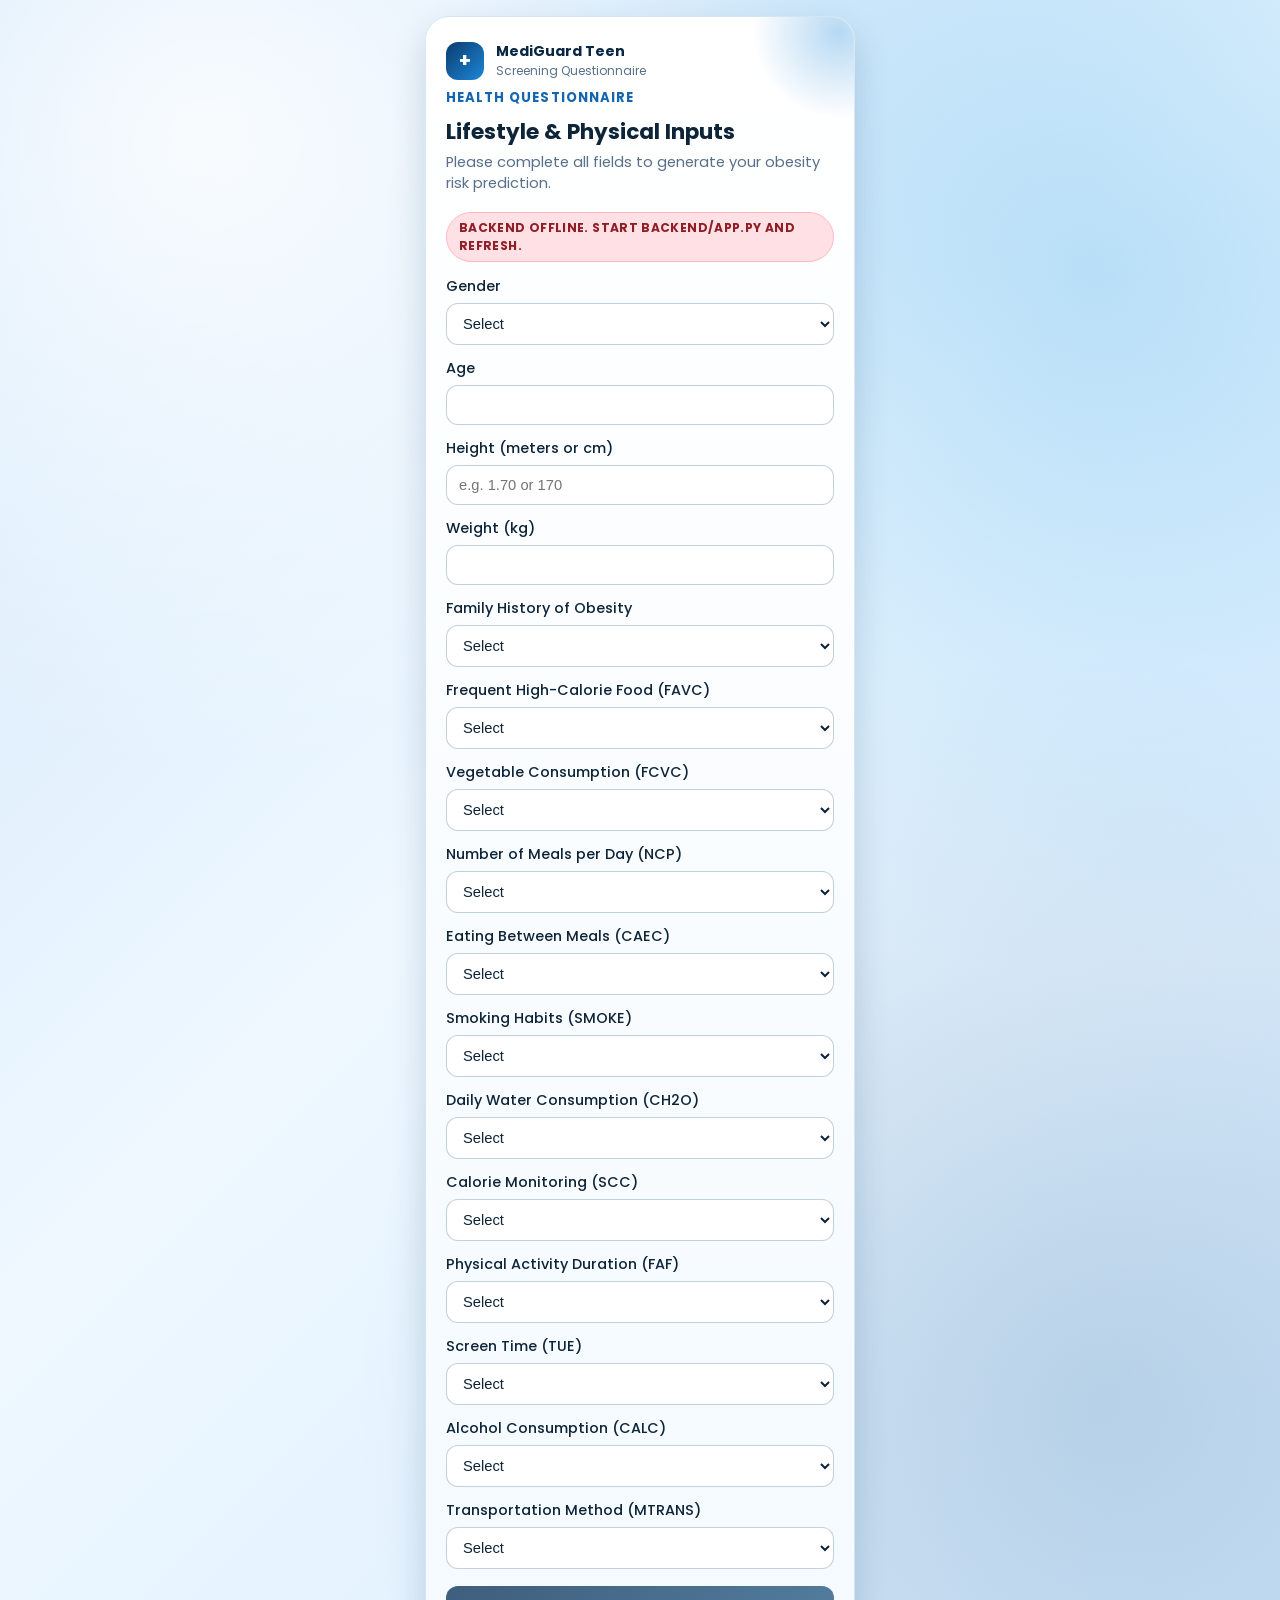
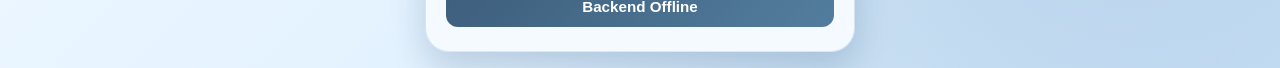
==== frontend/form.html @ 83a93813 "Initial full-stack obesity risk prediction system" ====
<!DOCTYPE html>
<html lang="en">
<head>
  <meta charset="UTF-8" />
  <meta name="viewport" content="width=device-width, initial-scale=1.0" />
  <title>Obesity Risk App | Health Questionnaire</title>
  <link rel="preconnect" href="https://fonts.googleapis.com" />
  <link rel="preconnect" href="https://fonts.gstatic.com" crossorigin />
  <link href="https://fonts.googleapis.com/css2?family=Poppins:wght@400;500;600;700&display=swap" rel="stylesheet" />
  <link rel="stylesheet" href="style.css" />
</head>
<body data-page="form">
  <main class="phone-shell">
    <section class="card">
      <div class="app-head">
        <div class="app-logo">+</div>
        <div>
          <p class="app-name">MediGuard Teen</p>
          <p class="app-tag">Screening Questionnaire</p>
        </div>
      </div>

      <p class="eyebrow">Health Questionnaire</p>
      <h1>Lifestyle & Physical Inputs</h1>
      <p class="subtitle">Please complete all fields to generate your obesity risk prediction.</p>

      <div class="status-row">
        <span id="apiStatus" class="status-pill status-checking">Checking backend connection...</span>
      </div>

      <form id="healthForm" class="form-grid">
        <label>Gender
          <select name="Gender" required>
            <option value="" disabled selected>Select</option>
            <option value="0">Female</option>
            <option value="1">Male</option>
          </select>
        </label>

        <label>Age
          <input type="number" name="Age" required min="10" max="100" step="1" />
        </label>

        <label>Height (meters or cm)
          <input type="number" name="Height" required min="1.2" max="230" step="0.01" placeholder="e.g. 1.70 or 170" />
        </label>

        <label>Weight (kg)
          <input type="number" name="Weight" required min="20" max="250" step="0.1" />
        </label>

        <label>Family History of Obesity
          <select name="family_history_with_overweight" required>
            <option value="" disabled selected>Select</option>
            <option value="1">Yes</option>
            <option value="0">No</option>
          </select>
        </label>

        <label>Frequent High-Calorie Food (FAVC)
          <select name="FAVC" required>
            <option value="" disabled selected>Select</option>
            <option value="1">Yes</option>
            <option value="0">No</option>
          </select>
        </label>

        <label>Vegetable Consumption (FCVC)
          <select name="FCVC" required>
            <option value="" disabled selected>Select</option>
            <option value="1">Low</option>
            <option value="2">Medium</option>
            <option value="3">High</option>
          </select>
        </label>

        <label>Number of Meals per Day (NCP)
          <select name="NCP" required>
            <option value="" disabled selected>Select</option>
            <option value="1">1 Meal</option>
            <option value="2">2 Meals</option>
            <option value="3">3 Meals</option>
            <option value="4">4+ Meals</option>
          </select>
        </label>

        <label>Eating Between Meals (CAEC)
          <select name="CAEC" required>
            <option value="" disabled selected>Select</option>
            <option value="0">No</option>
            <option value="1">Sometimes</option>
            <option value="2">Frequently</option>
            <option value="3">Always</option>
          </select>
        </label>

        <label>Smoking Habits (SMOKE)
          <select name="SMOKE" required>
            <option value="" disabled selected>Select</option>
            <option value="1">Yes</option>
            <option value="0">No</option>
          </select>
        </label>

        <label>Daily Water Consumption (CH2O)
          <select name="CH2O" required>
            <option value="" disabled selected>Select</option>
            <option value="1">Low</option>
            <option value="2">Moderate</option>
            <option value="3">High</option>
          </select>
        </label>

        <label>Calorie Monitoring (SCC)
          <select name="SCC" required>
            <option value="" disabled selected>Select</option>
            <option value="1">Yes</option>
            <option value="0">No</option>
          </select>
        </label>

        <label>Physical Activity Duration (FAF)
          <select name="FAF" required>
            <option value="" disabled selected>Select</option>
            <option value="0">None</option>
            <option value="1">Low</option>
            <option value="2">Moderate</option>
            <option value="3">High</option>
          </select>
        </label>

        <label>Screen Time (TUE)
          <select name="TUE" required>
            <option value="" disabled selected>Select</option>
            <option value="0">Low</option>
            <option value="1">Moderate</option>
            <option value="2">High</option>
          </select>
        </label>

        <label>Alcohol Consumption (CALC)
          <select name="CALC" required>
            <option value="" disabled selected>Select</option>
            <option value="0">No</option>
            <option value="1">Sometimes</option>
            <option value="2">Frequently</option>
            <option value="3">Always</option>
          </select>
        </label>

        <label>Transportation Method (MTRANS)
          <select name="MTRANS" required>
            <option value="" disabled selected>Select</option>
            <option value="0">Automobile</option>
            <option value="1">Bike</option>
            <option value="2">Motorbike</option>
            <option value="3">Public Transportation</option>
            <option value="4">Walking</option>
          </select>
        </label>

        <button type="submit">Predict Obesity Risk</button>
      </form>
    </section>
  </main>

  <script src="script.js"></script>
</body>
</html>
---- frontend/style.css ----
:root {
  --medical-blue-950: #082742;
  --medical-blue-900: #0b3c6e;
  --medical-blue-700: #1565b0;
  --medical-blue-500: #1d87d9;
  --medical-blue-100: #e9f4ff;
  --medical-white: #ffffff;
  --medical-text: #0e2438;
  --medical-muted: #58708a;
  --risk-accent: #0076d6;
  --ok: #1b8a5a;
  --warn: #d68b00;
  --danger: #bf2f37;
  --shadow-soft: 0 16px 35px rgba(9, 53, 94, 0.18);
}

* {
  box-sizing: border-box;
}

body {
  margin: 0;
  min-height: 100vh;
  font-family: "Poppins", sans-serif;
  color: var(--medical-text);
  background:
    radial-gradient(circle at 16% 8%, rgba(255, 255, 255, 0.82), transparent 34%),
    radial-gradient(circle at 85% 16%, rgba(10, 144, 224, 0.24), transparent 40%),
    radial-gradient(circle at 86% 84%, rgba(10, 72, 123, 0.18), transparent 42%),
    linear-gradient(135deg, #d1e7fb 0%, #eff8ff 45%, #d5ebff 100%);
  display: grid;
  place-items: center;
  padding: 16px;
}

.phone-shell {
  width: min(430px, 100%);
}

.card {
  background: linear-gradient(180deg, #ffffff 0%, #f4faff 100%);
  border: 1px solid rgba(21, 101, 176, 0.15);
  border-radius: 24px;
  box-shadow: var(--shadow-soft);
  padding: 24px 20px;
  animation: cardLift 600ms ease;
  position: relative;
  overflow: hidden;
}

.card::before {
  content: "";
  position: absolute;
  top: -70px;
  right: -70px;
  width: 170px;
  height: 170px;
  border-radius: 50%;
  background: radial-gradient(circle, rgba(29, 135, 217, 0.32) 0%, rgba(29, 135, 217, 0) 72%);
  pointer-events: none;
}

.app-head {
  display: flex;
  align-items: center;
  gap: 12px;
  margin-bottom: 8px;
}

.app-logo {
  width: 38px;
  height: 38px;
  border-radius: 12px;
  background: linear-gradient(135deg, var(--medical-blue-900), var(--medical-blue-500));
  color: #fff;
  display: grid;
  place-items: center;
  font-size: 1.2rem;
  font-weight: 700;
}

.app-name {
  margin: 0;
  font-size: 0.88rem;
  font-weight: 700;
  color: var(--medical-blue-950);
}

.app-tag {
  margin: 0;
  font-size: 0.75rem;
  color: var(--medical-muted);
}

.eyebrow {
  margin: 0;
  color: var(--medical-blue-700);
  font-size: 0.82rem;
  font-weight: 700;
  letter-spacing: 0.08em;
  text-transform: uppercase;
}

h1 {
  margin: 10px 0 6px;
  font-size: 1.35rem;
  line-height: 1.3;
}

.subtitle {
  margin: 0 0 18px;
  color: var(--medical-muted);
  font-size: 0.92rem;
}

.info-strip {
  display: flex;
  flex-wrap: wrap;
  gap: 8px;
  margin: 0 0 16px;
}

.info-strip span {
  font-size: 0.74rem;
  font-weight: 600;
  border: 1px solid rgba(21, 101, 176, 0.25);
  background: rgba(233, 244, 255, 0.7);
  color: var(--medical-blue-900);
  border-radius: 999px;
  padding: 5px 10px;
}

.form-grid {
  display: grid;
  gap: 13px;
}

label {
  display: grid;
  gap: 6px;
  font-size: 0.9rem;
  font-weight: 500;
}

input,
select {
  width: 100%;
  border: 1px solid rgba(10, 68, 120, 0.25);
  background: #fff;
  border-radius: 12px;
  padding: 11px 12px;
  font-size: 0.92rem;
  color: var(--medical-text);
  outline: none;
  transition: border-color 200ms ease, box-shadow 200ms ease;
}

input:focus,
select:focus {
  border-color: var(--medical-blue-500);
  box-shadow: 0 0 0 3px rgba(29, 135, 217, 0.2);
}

button {
  border: 0;
  border-radius: 12px;
  padding: 12px;
  font-size: 0.95rem;
  font-weight: 600;
  color: #fff;
  background: linear-gradient(135deg, var(--medical-blue-700), var(--medical-blue-500));
  cursor: pointer;
  margin-top: 4px;
  transition: transform 180ms ease, filter 180ms ease;
}

button:disabled {
  cursor: not-allowed;
  filter: saturate(0.4);
}

button:hover {
  transform: translateY(-1px);
  filter: brightness(1.03);
}

.result-block {
  background: var(--medical-blue-100);
  border-left: 5px solid var(--risk-accent);
  border-radius: 16px;
  padding: 14px 16px;
  margin: 10px 0 16px;
}

.risk-badge {
  margin: 0 0 6px;
  display: inline-flex;
  border-radius: 999px;
  padding: 4px 10px;
  font-size: 0.73rem;
  font-weight: 700;
  letter-spacing: 0.04em;
  text-transform: uppercase;
  color: #fff;
  background: var(--warn);
}

.risk-low {
  background: var(--ok);
}

.risk-mid {
  background: var(--warn);
}

.risk-high {
  background: var(--danger);
}

.result-block h2 {
  margin: 0 0 6px;
  font-size: 1.15rem;
}

.result-block p {
  margin: 0;
  color: #084b84;
  font-weight: 600;
}

.confidence-track {
  margin-top: 10px;
  width: 100%;
  height: 9px;
  background: rgba(11, 60, 110, 0.16);
  border-radius: 999px;
  overflow: hidden;
}

.confidence-fill {
  width: 0%;
  height: 100%;
  border-radius: 999px;
  background: linear-gradient(90deg, #11a77c 0%, #1d87d9 100%);
  transition: width 400ms ease;
}

.status-row {
  margin-bottom: 14px;
}

.status-pill {
  display: inline-flex;
  border-radius: 999px;
  padding: 6px 12px;
  font-size: 0.76rem;
  font-weight: 700;
  letter-spacing: 0.03em;
  text-transform: uppercase;
}

.status-checking {
  color: #7a5b00;
  background: #fff3d5;
  border: 1px solid #ffd57a;
}

.status-online {
  color: #06603d;
  background: #daf6ea;
  border: 1px solid #87d8b5;
}

.status-offline {
  color: #8f1f26;
  background: #ffe1e5;
  border: 1px solid #ffb7c0;
}

.recommendations h3 {
  margin: 0 0 10px;
  font-size: 1rem;
}

.recommendations ul {
  margin: 0;
  padding-left: 20px;
  color: var(--medical-text);
  display: grid;
  gap: 8px;
  font-size: 0.9rem;
}

.actions {
  display: grid;
  gap: 10px;
  margin-top: 20px;
}

.secondary-btn {
  text-align: center;
  text-decoration: none;
  border: 1px solid rgba(21, 101, 176, 0.35);
  color: var(--medical-blue-900);
  background: #fff;
  padding: 11px;
  border-radius: 12px;
  font-weight: 600;
}

.secondary-btn:hover {
  background: #f0f8ff;
}

@media (max-width: 420px) {
  .card {
    border-radius: 20px;
    padding: 20px 16px;
  }

  h1 {
    font-size: 1.2rem;
  }
}

@keyframes cardLift {
  from {
    opacity: 0;
    transform: translateY(12px);
  }

  to {
    opacity: 1;
    transform: translateY(0);
  }
}
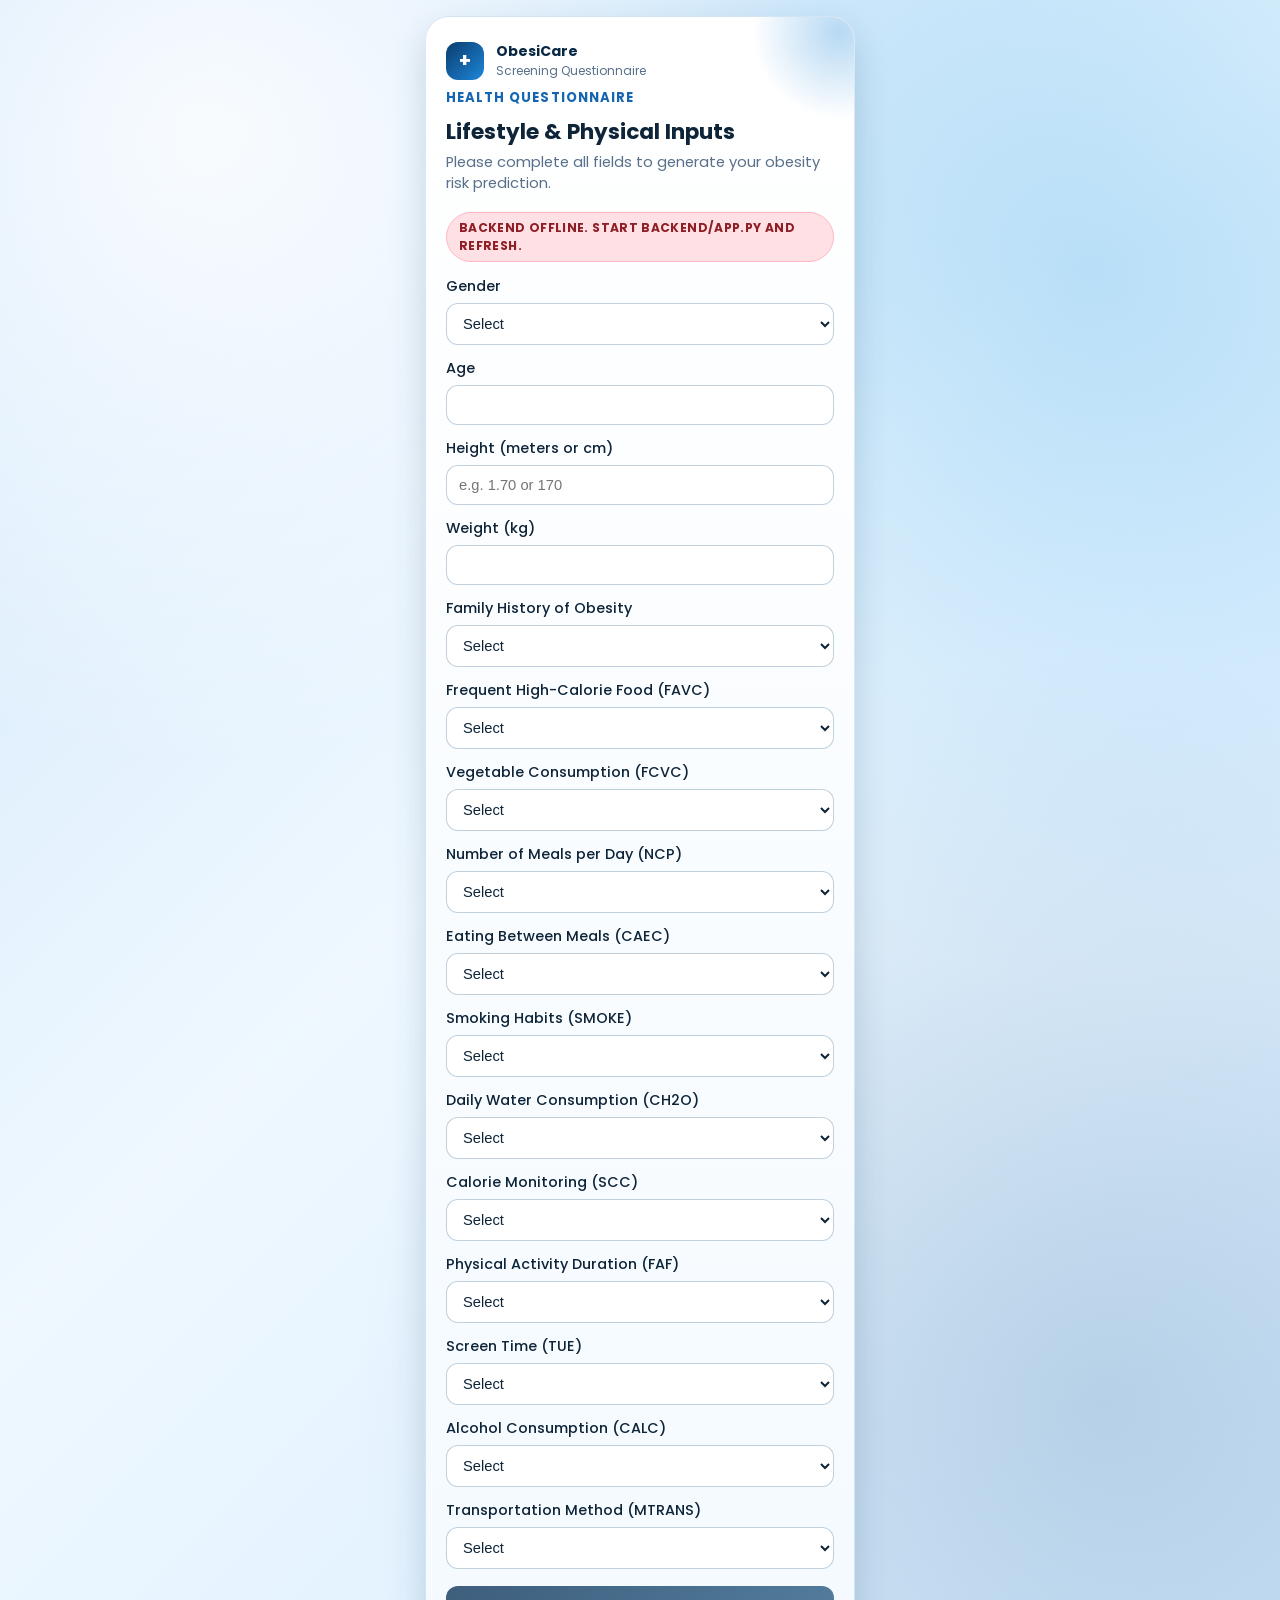
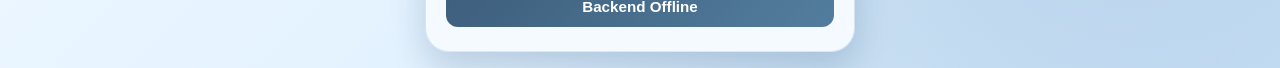
==== commit b8df461f: "Rebrand app to ObesiCare" ====
--- a/frontend/form.html
+++ b/frontend/form.html
@@ -3,7 +3,7 @@
 <head>
   <meta charset="UTF-8" />
   <meta name="viewport" content="width=device-width, initial-scale=1.0" />
-  <title>Obesity Risk App | Health Questionnaire</title>
+  <title>ObesiCare | Health Questionnaire</title>
   <link rel="preconnect" href="https://fonts.googleapis.com" />
   <link rel="preconnect" href="https://fonts.gstatic.com" crossorigin />
   <link href="https://fonts.googleapis.com/css2?family=Poppins:wght@400;500;600;700&display=swap" rel="stylesheet" />
@@ -15,7 +15,7 @@
       <div class="app-head">
         <div class="app-logo">+</div>
         <div>
-          <p class="app-name">MediGuard Teen</p>
+          <p class="app-name">ObesiCare</p>
           <p class="app-tag">Screening Questionnaire</p>
         </div>
       </div>
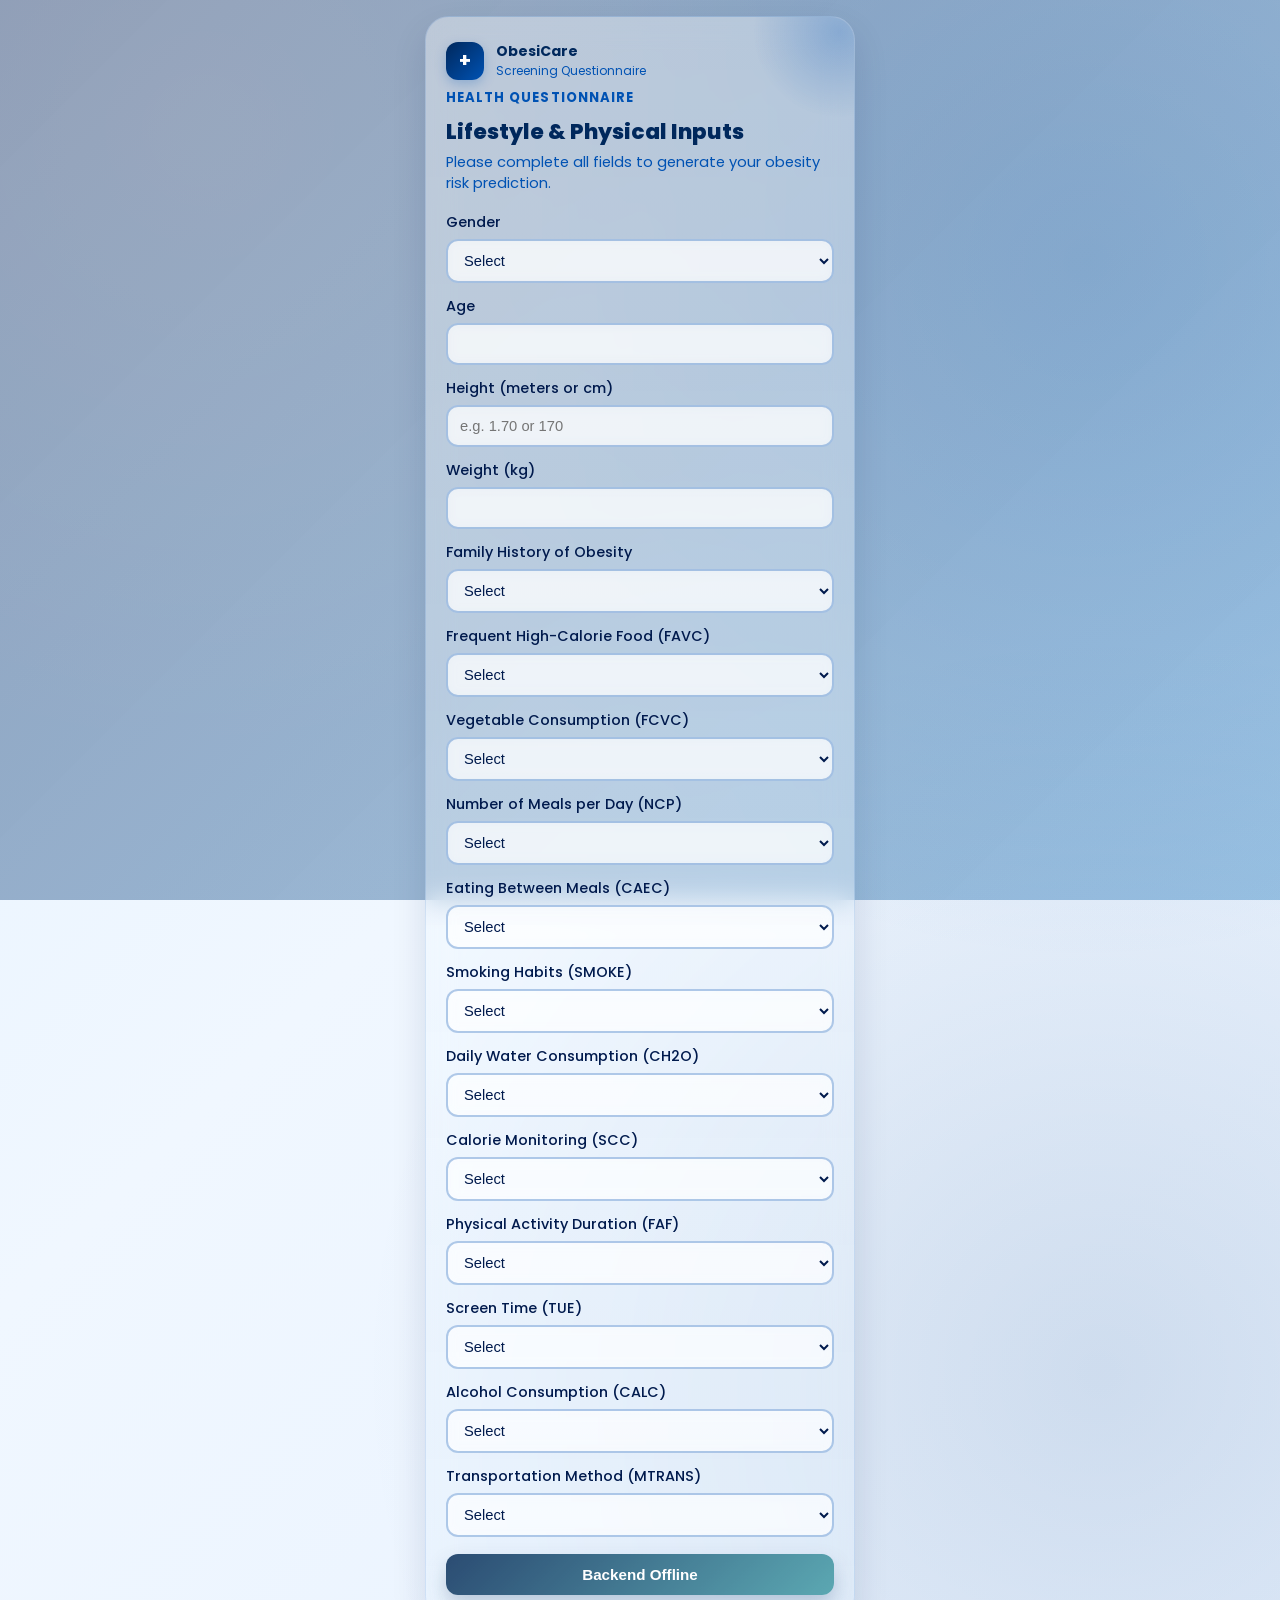
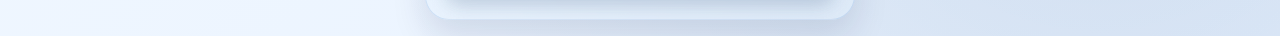
==== commit a8bfcfca: "Change color scheme to medical blue with medical app.jpg background and remove backend connection ta" ====
--- a/frontend/form.html
+++ b/frontend/form.html
@@ -8,6 +8,8 @@
   <link rel="preconnect" href="https://fonts.gstatic.com" crossorigin />
   <link href="https://fonts.googleapis.com/css2?family=Poppins:wght@400;500;600;700&display=swap" rel="stylesheet" />
   <link rel="stylesheet" href="style.css" />
+  <link rel="manifest" href="manifest.json" />
+  <meta name="theme-color" content="#0052CC" />
 </head>
 <body data-page="form">
   <main class="phone-shell">
@@ -23,10 +25,6 @@
       <p class="eyebrow">Health Questionnaire</p>
       <h1>Lifestyle & Physical Inputs</h1>
       <p class="subtitle">Please complete all fields to generate your obesity risk prediction.</p>
-
-      <div class="status-row">
-        <span id="apiStatus" class="status-pill status-checking">Checking backend connection...</span>
-      </div>
 
       <form id="healthForm" class="form-grid">
         <label>Gender
@@ -165,5 +163,12 @@
   </main>
 
   <script src="script.js"></script>
+  <script>
+    if ('serviceWorker' in navigator) {
+      navigator.serviceWorker.register('/service-worker.js')
+        .then((reg) => console.log('Service Worker registered:', reg))
+        .catch((err) => console.log('Service Worker registration failed:', err));
+    }
+  </script>
 </body>
 </html>
--- a/frontend/style.css
+++ b/frontend/style.css
@@ -1,17 +1,29 @@
 :root {
-  --medical-blue-950: #082742;
-  --medical-blue-900: #0b3c6e;
-  --medical-blue-700: #1565b0;
-  --medical-blue-500: #1d87d9;
-  --medical-blue-100: #e9f4ff;
+  /* Medical Blue Color Palette */
+  --medical-blue-950: #001a4d;
+  --medical-blue-900: #00285c;
+  --medical-blue-700: #0052b3;
+  --medical-blue-500: #1a75ba;
+  --medical-blue-300: #4d9fd9;
+  --medical-blue-100: #99ccef;
+  --medical-blue-50: #e6f3ff;
+  --medical-cyan-400: #00bfd9;
+  --medical-teal-400: #0099b8;
+  
+  /* Aliases for compatibility */
+  --matcha-green-950: #001a4d;
+  --matcha-green-900: #00285c;
+  --matcha-green-700: #0052b3;
+  --matcha-green-500: #1a75ba;
   --medical-white: #ffffff;
-  --medical-text: #0e2438;
-  --medical-muted: #58708a;
-  --risk-accent: #0076d6;
-  --ok: #1b8a5a;
-  --warn: #d68b00;
-  --danger: #bf2f37;
-  --shadow-soft: 0 16px 35px rgba(9, 53, 94, 0.18);
+  --medical-text: #001a4d;
+  --medical-muted: #0052b3;
+  --medical-heading: #00285c;
+  --risk-accent: #0099b8;
+  --ok: #0066cc;
+  --warn: #ff9800;
+  --danger: #f44336;
+  --shadow-soft: 0 16px 35px rgba(0, 26, 77, 0.18);
 }
 
 * {
@@ -21,31 +33,830 @@
 body {
   margin: 0;
   min-height: 100vh;
+  position: relative;
+  z-index: 0;
   font-family: "Poppins", sans-serif;
   color: var(--medical-text);
   background:
-    radial-gradient(circle at 16% 8%, rgba(255, 255, 255, 0.82), transparent 34%),
-    radial-gradient(circle at 85% 16%, rgba(10, 144, 224, 0.24), transparent 40%),
-    radial-gradient(circle at 86% 84%, rgba(10, 72, 123, 0.18), transparent 42%),
-    linear-gradient(135deg, #d1e7fb 0%, #eff8ff 45%, #d5ebff 100%);
+    radial-gradient(circle at 16% 8%, rgba(255, 255, 255, 0.75), transparent 34%),
+    radial-gradient(circle at 85% 16%, rgba(0, 82, 179, 0.15), transparent 40%),
+    radial-gradient(circle at 86% 84%, rgba(0, 52, 115, 0.12), transparent 42%),
+    linear-gradient(135deg, #e6f3ff 0%, #f0f7ff 45%, #e8f2ff 100%);
   display: grid;
   place-items: center;
   padding: 16px;
 }
 
+body::before {
+  content: "";
+  position: fixed;
+  inset: 0;
+  z-index: -1;
+  pointer-events: none;
+  background: linear-gradient(135deg, rgba(0, 26, 77, 0.8), rgba(26, 117, 186, 0.75)), url("medical-app.jpg") center / cover no-repeat;
+  opacity: 0.5;
+  background-attachment: fixed;
+}
+
+.home-page {
+  display: block;
+  padding: 0;
+}
+
+.home-page::before {
+  opacity: 0.35;
+}
+
+.site-nav-wrap {
+  position: sticky;
+  top: 0;
+  z-index: 20;
+  backdrop-filter: blur(12px);
+  background: rgba(255, 255, 255, 0.15);
+  border-bottom: 1px solid rgba(0, 82, 179, 0.25);
+  box-shadow: 0 4px 20px rgba(0, 26, 77, 0.1);
+}
+
+.site-nav {
+  max-width: 1120px;
+  margin: 0 auto;
+  padding: 14px 18px;
+  display: flex;
+  align-items: center;
+  justify-content: space-between;
+  gap: 14px;
+}
+
+.brand {
+  display: inline-flex;
+  align-items: center;
+  gap: 10px;
+  font-size: 1rem;
+  font-weight: 700;
+  color: #ffffff;
+  text-decoration: none;
+  text-shadow: 0 2px 4px rgba(0, 26, 77, 0.3);
+}
+
+.brand-mark {
+  width: 32px;
+  height: 32px;
+  border-radius: 10px;
+  display: grid;
+  place-items: center;
+  background: linear-gradient(135deg, var(--medical-blue-900), var(--medical-blue-500));
+  color: #fff;
+  font-size: 1rem;
+  font-weight: 700;
+}
+
+.nav-links {
+  margin-left: auto;
+  display: inline-flex;
+  align-items: center;
+  gap: 10px;
+}
+
+.nav-link {
+  text-decoration: none;
+  color: #ffffff;
+  font-weight: 600;
+  border-radius: 999px;
+  padding: 8px 14px;
+  border: 1px solid rgba(255, 255, 255, 0.3);
+  background: rgba(255, 255, 255, 0.12);
+  backdrop-filter: blur(12px);
+  transition: transform 160ms ease, background-color 160ms ease, box-shadow 160ms ease;
+}
+
+.nav-link:hover {
+  animation: navPulse 400ms ease;
+  transform: translateY(-2px);
+  background: rgba(255, 255, 255, 0.25);
+  box-shadow: 0 6px 20px rgba(0, 82, 179, 0.25);
+}
+
+.nav-link.active {
+  color: #fff;
+  border-color: transparent;
+  background: linear-gradient(135deg, #0052b3, #00bfd9);
+  animation: activeGlow 3s ease-in-out infinite;
+  box-shadow: 0 4px 15px rgba(0, 82, 179, 0.4);
+}
+
+.home-main {
+  max-width: 1120px;
+  margin: 0 auto;
+  padding: 34px 18px 48px;
+}
+
+.hero-card {
+  background: linear-gradient(135deg, rgba(255, 255, 255, 0.38), rgba(230, 243, 255, 0.32));
+  border-radius: 26px;
+  border: 1px solid rgba(0, 82, 179, 0.15);
+  box-shadow: 0 20px 40px rgba(0, 26, 77, 0.15);
+  padding: 34px;
+  animation: cardLift 620ms ease, floatCard 6s ease-in-out infinite;
+  backdrop-filter: blur(14px);
+}
+
+.hero-grid {
+  display: grid;
+  grid-template-columns: 1.1fr 0.9fr;
+  gap: 18px;
+  align-items: stretch;
+}
+
+.hero-panel {
+  border-radius: 18px;
+  border: 1px solid rgba(0, 82, 179, 0.25);
+  background: linear-gradient(165deg, rgba(0, 52, 115, 0.78), rgba(0, 82, 179, 0.72));
+  color: #f0f7ff;
+  padding: 18px;
+  box-shadow: inset 0 1px 0 rgba(255, 255, 255, 0.2), 0 8px 20px rgba(0, 82, 179, 0.2);
+  backdrop-filter: blur(8px);
+  transition: transform 400ms ease, box-shadow 400ms ease;
+}
+
+.hero-panel:hover {
+  transform: translateY(-2px);
+  box-shadow: inset 0 1px 0 rgba(255, 255, 255, 0.25), 0 12px 28px rgba(0, 82, 179, 0.25);
+}
+
+.hero-panel h2 {
+  margin: 0 0 10px;
+  font-size: 1.12rem;
+}
+
+.hero-panel ul {
+  margin: 0;
+  padding-left: 18px;
+  display: grid;
+  gap: 8px;
+  font-size: 0.9rem;
+}
+
+.home-subtitle {
+  max-width: 76ch;
+  line-height: 1.68;
+}
+
+.hero-metrics {
+  margin-top: 18px;
+  display: grid;
+  grid-template-columns: repeat(3, minmax(0, 1fr));
+  gap: 14px;
+}
+
+.metric {
+  background: rgba(230, 243, 255, 0.7);
+  border: 1px solid rgba(0, 82, 179, 0.25);
+  border-radius: 14px;
+  padding: 14px;
+  box-shadow: 0 4px 10px rgba(0, 26, 77, 0.08);
+}
+
+.metric h3 {
+  margin: 0 0 6px;
+  font-size: 0.98rem;
+  color: #00285c;
+}
+
+.metric p {
+  margin: 0;
+  font-size: 0.88rem;
+  color: var(--medical-muted);
+}
+
+.hero-actions {
+  margin-top: 20px;
+  display: flex;
+  flex-wrap: wrap;
+  gap: 10px;
+}
+
+.home-install {
+  margin-top: 12px;
+  max-width: 430px;
+}
+
+.hero-btn {
+  text-decoration: none;
+  display: inline-flex;
+  align-items: center;
+  justify-content: center;
+  border: 0;
+  border-radius: 12px;
+  padding: 12px 16px;
+  font-size: 0.95rem;
+  font-weight: 600;
+  color: #fff;
+  background: linear-gradient(135deg, #0052b3, #00bfd9);
+  transition: transform 240ms cubic-bezier(0.34, 1.56, 0.64, 1), filter 180ms ease, box-shadow 240ms ease;
+  position: relative;
+  overflow: hidden;
+  box-shadow: 0 6px 20px rgba(0, 82, 179, 0.3);
+}
+
+.hero-btn::before {
+  content: "";
+  position: absolute;
+  top: 0;
+  left: -100%;
+  width: 100%;
+  height: 100%;
+  background: rgba(255, 255, 255, 0.2);
+  transition: left 400ms ease;
+  z-index: -1;
+}
+
+.hero-btn:hover {
+  transform: translateY(-3px) scale(1.05);
+  filter: brightness(1.1);
+  box-shadow: 0 12px 32px rgba(0, 82, 179, 0.4);
+}
+
+.hero-btn:hover::before {
+  left: 100%;
+}
+
+.insight-grid {
+  margin-top: 16px;
+  display: grid;
+  grid-template-columns: repeat(3, minmax(0, 1fr));
+  gap: 14px;
+}
+
+.insight-card {
+  background: rgba(255, 255, 255, 0.3);
+  border: 1px solid rgba(0, 82, 179, 0.15);
+  border-radius: 16px;
+  padding: 16px;
+  transition: transform 280ms ease, box-shadow 280ms ease, background 380ms ease;
+  backdrop-filter: blur(12px);
+}
+
+.insight-card:hover {
+  transform: translateY(-5px) scale(1.02);
+  background: rgba(255, 255, 255, 0.4);
+  box-shadow: 0 16px 32px rgba(0, 26, 77, 0.15), 0 0 20px rgba(0, 82, 179, 0.2);
+  animation: cardShimmer 1s ease;
+}
+
+.insight-label {
+  margin: 0 0 6px;
+  font-size: 0.74rem;
+  font-weight: 700;
+  letter-spacing: 0.08em;
+  text-transform: uppercase;
+  color: #0052b3;
+  animation: labelFade 1400ms ease-in-out infinite;
+}
+
+@keyframes labelFade {
+  0%, 100% {
+    opacity: 0.8;
+  }
+  50% {
+    opacity: 1;
+  }
+}
+
+.insight-card h3 {
+  margin: 0 0 8px;
+  font-size: 1rem;
+}
+
+.insight-card p {
+  margin: 0;
+  font-size: 0.9rem;
+  color: var(--medical-muted);
+  line-height: 1.6;
+}
+
+.stats-row {
+  margin-top: 16px;
+  display: grid;
+  grid-template-columns: repeat(3, minmax(0, 1fr));
+  gap: 14px;
+}
+
+.stat-tile {
+  background: linear-gradient(160deg, rgba(255, 255, 255, 0.6), rgba(230, 243, 255, 0.55));
+  border: 1px solid rgba(0, 82, 179, 0.2);
+  border-radius: 16px;
+  padding: 16px;
+  backdrop-filter: blur(8px);
+  transition: all 400ms cubic-bezier(0.34, 1.56, 0.64, 1);
+  cursor: pointer;
+}
+
+.stat-tile:hover {
+  transform: translateY(-8px) scale(1.03);
+  box-shadow: 0 20px 40px rgba(0, 82, 179, 0.25);
+  background: linear-gradient(160deg, rgba(255, 255, 255, 0.72), rgba(230, 243, 255, 0.68));
+}
+
+.stat-value {
+  display: inline-block;
+  font-size: 1.9rem;
+  line-height: 1;
+  font-weight: 800;
+  color: #00285c;
+  margin-bottom: 8px;
+}
+
+.stat-tile p {
+  margin: 0;
+  font-size: 0.9rem;
+  color: var(--medical-muted);
+}
+
+.how-card,
+.faq-card {
+  margin-top: 16px;
+  background: rgba(255, 255, 255, 0.58);
+  border: 1px solid rgba(0, 82, 179, 0.2);
+  border-radius: 20px;
+  padding: 22px;
+  backdrop-filter: blur(8px);
+  transition: all 400ms ease;
+}
+
+.how-card:hover,
+.faq-card:hover {
+  transform: translateY(-3px);
+  background: rgba(255, 255, 255, 0.68);
+  box-shadow: 0 12px 28px rgba(0, 82, 179, 0.2);
+}
+
+.how-card h2,
+.faq-card h2 {
+  margin: 8px 0 14px;
+  font-size: 1.25rem;
+}
+
+.steps-grid {
+  display: grid;
+  grid-template-columns: repeat(3, minmax(0, 1fr));
+  gap: 12px;
+}
+
+.step {
+  border-radius: 14px;
+  border: 1px solid rgba(0, 82, 179, 0.2);
+  background: rgba(230, 243, 255, 0.5);
+  padding: 14px;
+  backdrop-filter: blur(6px);
+  transition: all 380ms cubic-bezier(0.34, 1.56, 0.64, 1);
+  cursor: pointer;
+}
+
+.step:hover {
+  transform: translateY(-4px) scale(1.03);
+  background: rgba(230, 243, 255, 0.7);
+  box-shadow: 0 12px 32px rgba(0, 82, 179, 0.2);
+  border-color: rgba(0, 82, 179, 0.4);
+}
+
+.step span {
+  width: 30px;
+  height: 30px;
+  border-radius: 999px;
+  display: inline-grid;
+  place-items: center;
+  font-size: 0.86rem;
+  font-weight: 700;
+  color: #fff;
+  background: linear-gradient(135deg, #00285c, #1a75ba);
+  animation: stepNumber 600ms cubic-bezier(0.34, 1.56, 0.64, 1) backwards;
+}
+
+.step:nth-child(2) span {
+  animation-delay: 100ms;
+}
+
+.step:nth-child(3) span {
+  animation-delay: 200ms;
+}
+
+@keyframes stepNumber {
+  from {
+    transform: scale(0) rotate(-180deg);
+    opacity: 0;
+  }
+  to {
+    transform: scale(1) rotate(0);
+    opacity: 1;
+  }
+}
+
+.step h3 {
+  margin: 10px 0 6px;
+  font-size: 0.98rem;
+}
+
+.step p {
+  margin: 0;
+  font-size: 0.88rem;
+  color: var(--medical-muted);
+}
+
+.faq-card details {
+  border: 1px solid rgba(0, 82, 179, 0.2);
+  border-radius: 12px;
+  background: rgba(255, 255, 255, 0.48);
+  padding: 11px 12px;
+  backdrop-filter: blur(5px);
+  cursor: pointer;
+  transition: all 300ms ease;
+}
+
+.faq-card details:hover {
+  background: rgba(230, 243, 255, 0.6);
+  border-color: rgba(0, 82, 179, 0.35);
+  box-shadow: 0 4px 12px rgba(0, 82, 179, 0.15);
+}
+
+.faq-card details[open] {
+  background: rgba(230, 243, 255, 0.68);
+  border-color: rgba(0, 82, 179, 0.4);
+  animation: detailsOpen 300ms ease;
+}
+
+@keyframes detailsOpen {
+  from {
+    opacity: 0;
+    transform: translateY(-4px);
+  }
+  to {
+    opacity: 1;
+    transform: translateY(0);
+  }
+}
+
+.faq-card details + details {
+  margin-top: 10px;
+}
+
+.faq-card summary {
+  cursor: pointer;
+  font-weight: 600;
+  color: #00285c;
+  user-select: none;
+  transition: color 300ms ease;
+  display: flex;
+  align-items: center;
+  gap: 8px;
+}
+
+.faq-card details[open] summary {
+  color: #0052b3;
+}
+
+.faq-card summary:hover {
+  color: #0052b3;
+}
+
+.faq-card details summary::before {
+  content: "▶";
+  font-size: 0.75rem;
+  transition: transform 300ms ease;
+  display: inline-block;
+}
+
+.faq-card details[open] summary::before {
+  transform: rotate(90deg);
+}
+
+.faq-card details p {
+  margin: 8px 0 0;
+  color: var(--medical-muted);
+  font-size: 0.9rem;
+}
+
+.dangers-card {
+  margin-top: 16px;
+  background: rgba(255, 255, 255, 0.36);
+  border: 1px solid rgba(244, 67, 54, 0.2);
+  border-radius: 20px;
+  padding: 22px;
+  backdrop-filter: blur(10px);
+  transition: all 400ms ease;
+  animation: dangersEntry 600ms cubic-bezier(0.34, 1.56, 0.64, 1);
+}
+
+.dangers-card:hover {
+  background: rgba(255, 255, 255, 0.46);
+  border-color: rgba(244, 67, 54, 0.3);
+  box-shadow: 0 12px 32px rgba(244, 67, 54, 0.15);
+  transform: translateY(-2px);
+}
+
+@keyframes dangersEntry {
+  from {
+    opacity: 0;
+    transform: translateY(20px);
+  }
+  to {
+    opacity: 1;
+    transform: translateY(0);
+  }
+}
+
+.dangers-card h2 {
+  margin: 8px 0 14px;
+  font-size: 1.25rem;
+  color: #00285c;
+}
+
+.dangers-grid {
+  display: grid;
+  grid-template-columns: repeat(2, minmax(0, 1fr));
+  gap: 12px;
+}
+
+.danger-item {
+  border-radius: 14px;
+  border: 1px solid rgba(191, 47, 55, 0.22);
+  background: rgba(255, 233, 235, 0.38);
+  padding: 13px;
+  backdrop-filter: blur(6px);
+  transition: all 360ms cubic-bezier(0.34, 1.56, 0.64, 1);
+  cursor: pointer;
+  animation: itemSlide 600ms cubic-bezier(0.34, 1.56, 0.64, 1) backwards;
+}
+
+.danger-item:nth-child(1) {
+  animation-delay: 0ms;
+}
+
+.danger-item:nth-child(2) {
+  animation-delay: 80ms;
+}
+
+.danger-item:nth-child(3) {
+  animation-delay: 160ms;
+}
+
+.danger-item:nth-child(4) {
+  animation-delay: 240ms;
+}
+
+.danger-item:nth-child(5) {
+  animation-delay: 320ms;
+}
+
+.danger-item:nth-child(6) {
+  animation-delay: 400ms;
+}
+
+.danger-item:hover {
+  transform: translateY(-4px) scale(1.04);
+  background: rgba(255, 233, 235, 0.58);
+  border-color: rgba(191, 47, 55, 0.4);
+  box-shadow: 0 10px 24px rgba(191, 47, 55, 0.18);
+}
+
+@keyframes itemSlide {
+  from {
+    opacity: 0;
+    transform: translateY(16px);
+  }
+  to {
+    opacity: 1;
+    transform: translateY(0);
+  }
+}
+
+.danger-item h4 {
+  margin: 0 0 6px;
+  font-size: 0.95rem;
+  color: #f44336;
+  font-weight: 700;
+}
+
+.danger-item p {
+  margin: 0;
+  font-size: 0.88rem;
+  color: var(--medical-muted);
+  line-height: 1.5;
+}
+
+.system-card {
+  margin-top: 16px;
+  background: rgba(255, 255, 255, 0.36);
+  border: 1px solid rgba(0, 82, 179, 0.18);
+  border-radius: 20px;
+  padding: 22px;
+  backdrop-filter: blur(10px);
+  transition: all 400ms ease;
+  animation: systemEntry 600ms cubic-bezier(0.34, 1.56, 0.64, 1);
+}
+
+.system-card:hover {
+  background: rgba(255, 255, 255, 0.46);
+  border-color: rgba(0, 82, 179, 0.3);
+  box-shadow: 0 12px 32px rgba(0, 82, 179, 0.15);
+  transform: translateY(-2px);
+}
+
+@keyframes systemEntry {
+  from {
+    opacity: 0;
+    transform: translateY(20px);
+  }
+  to {
+    opacity: 1;
+    transform: translateY(0);
+  }
+}
+
+.system-card h2 {
+  margin: 8px 0 14px;
+  font-size: 1.25rem;
+  color: #00285c;
+}
+
+.system-content {
+  display: grid;
+  grid-template-columns: repeat(2, minmax(0, 1fr));
+  gap: 12px;
+}
+
+.system-section {
+  border-radius: 12px;
+  border: 1px solid rgba(85, 139, 47, 0.16);
+  background: rgba(241, 248, 233, 0.3);
+  padding: 12px;
+  backdrop-filter: blur(6px);
+  transition: all 360ms cubic-bezier(0.34, 1.56, 0.64, 1);
+  cursor: pointer;
+  animation: sectionFade 600ms cubic-bezier(0.34, 1.56, 0.64, 1) backwards;
+}
+
+.system-section:nth-child(1) {
+  animation-delay: 100ms;
+}
+
+.system-section:nth-child(2) {
+  animation-delay: 200ms;
+}
+
+.system-section:nth-child(3) {
+  animation-delay: 300ms;
+}
+
+.system-section:nth-child(4) {
+  animation-delay: 400ms;
+}
+
+.system-section:hover {
+  transform: translateY(-3px) scale(1.03);
+  background: rgba(241, 248, 233, 0.5);
+  border-color: rgba(139, 195, 74, 0.3);
+  box-shadow: 0 8px 20px rgba(139, 195, 74, 0.15);
+}
+
+@keyframes sectionFade {
+  from {
+    opacity: 0;
+    transform: translateY(16px);
+  }
+  to {
+    opacity: 1;
+    transform: translateY(0);
+  }
+}
+
+.system-section h3 {
+  margin: 0 0 6px;
+  font-size: 0.98rem;
+  color: #0052b3;
+  font-weight: 700;
+}
+
+.system-section p {
+  margin: 0;
+  font-size: 0.88rem;
+  color: var(--medical-muted);
+  line-height: 1.56;
+}
+
+.install-section {
+  margin-top: 18px;
+  text-align: center;
+  animation: installSlide 700ms cubic-bezier(0.34, 1.56, 0.64, 1);
+}
+
+@keyframes installSlide {
+  from {
+    opacity: 0;
+    transform: translateY(30px);
+  }
+  to {
+    opacity: 1;
+    transform: translateY(0);
+  }
+}
+
+.final-install {
+  max-width: 600px;
+  margin-left: auto;
+  margin-right: auto;
+  background: linear-gradient(135deg, rgba(0, 82, 179, 0.3), rgba(0, 191, 217, 0.25));
+  border: 1px solid rgba(0, 82, 179, 0.25);
+  border-radius: 18px;
+  padding: 20px;
+  backdrop-filter: blur(10px);
+  transition: all 400ms ease;
+  position: relative;
+  overflow: hidden;
+}
+
+.final-install::before {
+  content: "";
+  position: absolute;
+  inset: 0;
+  background: linear-gradient(45deg, transparent, rgba(255, 255, 255, 0.2), transparent);
+  animation: glossShine 3s ease-in-out infinite;
+  pointer-events: none;
+}
+
+.final-install:hover {
+  transform: translateY(-4px) scale(1.02);
+  border-color: rgba(0, 82, 179, 0.4);
+  box-shadow: 0 16px 40px rgba(0, 82, 179, 0.25);
+}
+
+@keyframes glossShine {
+  0% {
+    transform: translateX(-100%) translateY(-100%);
+  }
+  50% {
+    transform: translateX(400%) translateY(400%);
+  }
+  100% {
+    transform: translateX(600%) translateY(600%);
+  }
+}
+
+.install-title {
+  margin: 0 0 8px;
+  font-size: 1.08rem;
+  font-weight: 700;
+  color: #0052b3;
+}
+
+.install-desc {
+  margin: 0 0 14px;
+  font-size: 0.92rem;
+  color: #0052b3;
+}
+
+.install-action-btn {
+  padding: 13px 24px;
+  font-size: 0.96rem;
+  border-radius: 10px;
+}
+
+.reveal-up {
+  opacity: 0;
+  transform: translateY(14px);
+  transition: opacity 620ms cubic-bezier(0.34, 1.56, 0.64, 1), transform 620ms cubic-bezier(0.34, 1.56, 0.64, 1);
+}
+
+.reveal-up.show {
+  opacity: 1;
+  transform: translateY(0);
+  animation: slideInUp 620ms cubic-bezier(0.34, 1.56, 0.64, 1);
+}
+
+@keyframes slideInUp {
+  from {
+    opacity: 0;
+    transform: translateY(30px);
+  }
+  to {
+    opacity: 1;
+    transform: translateY(0);
+  }
+}
+
 .phone-shell {
   width: min(430px, 100%);
 }
 
 .card {
-  background: linear-gradient(180deg, #ffffff 0%, #f4faff 100%);
-  border: 1px solid rgba(21, 101, 176, 0.15);
+  background: linear-gradient(180deg, rgba(255, 255, 255, 0.38) 0%, rgba(230, 243, 255, 0.32) 100%);
+  border: 1px solid rgba(0, 82, 179, 0.12);
   border-radius: 24px;
-  box-shadow: var(--shadow-soft);
+  box-shadow: 0 16px 35px rgba(0, 26, 77, 0.12);
   padding: 24px 20px;
-  animation: cardLift 600ms ease;
+  animation: cardLift 600ms ease, floatCard 8s ease-in-out infinite;
   position: relative;
   overflow: hidden;
+  backdrop-filter: blur(14px);
 }
 
 .card::before {
@@ -56,8 +867,37 @@
   width: 170px;
   height: 170px;
   border-radius: 50%;
-  background: radial-gradient(circle, rgba(29, 135, 217, 0.32) 0%, rgba(29, 135, 217, 0) 72%);
+  background: radial-gradient(circle, rgba(0, 82, 179, 0.25) 0%, rgba(0, 82, 179, 0) 72%);
   pointer-events: none;
+}
+
+.card::after {
+  content: "";
+  position: absolute;
+  inset: 0;
+  border-radius: 24px;
+  background: linear-gradient(45deg, transparent 30%, rgba(255, 255, 255, 0.1) 50%, transparent 70%);
+  opacity: 0;
+  transition: opacity 600ms ease;
+  pointer-events: none;
+}
+
+.card:hover::after {
+  animation: shimmer 1.5s ease-in-out;
+}
+
+@keyframes shimmer {
+  0% {
+    opacity: 0;
+    transform: translateX(-100%);
+  }
+  50% {
+    opacity: 1;
+  }
+  100% {
+    opacity: 0;
+    transform: translateX(100%);
+  }
 }
 
 .app-head {
@@ -71,30 +911,31 @@
   width: 38px;
   height: 38px;
   border-radius: 12px;
-  background: linear-gradient(135deg, var(--medical-blue-900), var(--medical-blue-500));
+  background: linear-gradient(135deg, #00285c, #0052b3);
   color: #fff;
   display: grid;
   place-items: center;
   font-size: 1.2rem;
   font-weight: 700;
+  box-shadow: 0 4px 12px rgba(0, 82, 179, 0.25);
 }
 
 .app-name {
   margin: 0;
   font-size: 0.88rem;
   font-weight: 700;
-  color: var(--medical-blue-950);
+  color: #00285c;
 }
 
 .app-tag {
   margin: 0;
   font-size: 0.75rem;
-  color: var(--medical-muted);
+  color: #0052b3;
 }
 
 .eyebrow {
   margin: 0;
-  color: var(--medical-blue-700);
+  color: #0052b3;
   font-size: 0.82rem;
   font-weight: 700;
   letter-spacing: 0.08em;
@@ -105,11 +946,13 @@
   margin: 10px 0 6px;
   font-size: 1.35rem;
   line-height: 1.3;
+  color: #00285c;
+  font-weight: 800;
 }
 
 .subtitle {
   margin: 0 0 18px;
-  color: var(--medical-muted);
+  color: #0052b3;
   font-size: 0.92rem;
 }
 
@@ -123,11 +966,42 @@
 .info-strip span {
   font-size: 0.74rem;
   font-weight: 600;
-  border: 1px solid rgba(21, 101, 176, 0.25);
-  background: rgba(233, 244, 255, 0.7);
-  color: var(--medical-blue-900);
+  border: 1px solid rgba(0, 82, 179, 0.3);
+  background: rgba(230, 243, 255, 0.45);
+  color: #00285c;
   border-radius: 999px;
   padding: 5px 10px;
+  backdrop-filter: blur(5px);
+  display: inline-flex;
+  animation: badgePulse 2s ease-in-out infinite;
+}
+
+@keyframes badgePulse {
+  0%, 100% {
+    transform: scale(1);
+  }
+  50% {
+    transform: scale(1.05);
+  }
+}
+
+.install-app {
+  margin: 0 0 16px;
+  padding: 12px;
+  border-radius: 12px;
+  border: 1px dashed rgba(0, 82, 179, 0.35);
+  background: rgba(230, 243, 255, 0.7);
+}
+
+.install-app p {
+  margin: 0 0 8px;
+  font-size: 0.86rem;
+  color: #00285c;
+  font-weight: 500;
+}
+
+.install-app button {
+  width: 100%;
 }
 
 .form-grid {
@@ -145,20 +1019,38 @@
 input,
 select {
   width: 100%;
-  border: 1px solid rgba(10, 68, 120, 0.25);
-  background: #fff;
+  border: 2px solid rgba(0, 82, 179, 0.3);
+  background: rgba(255, 255, 255, 0.65);
   border-radius: 12px;
   padding: 11px 12px;
   font-size: 0.92rem;
-  color: var(--medical-text);
+  color: #001a4d;
   outline: none;
-  transition: border-color 200ms ease, box-shadow 200ms ease;
+  transition: border-color 300ms ease, box-shadow 300ms ease, background 300ms ease;
+  backdrop-filter: blur(6px);
 }
 
 input:focus,
 select:focus {
-  border-color: var(--medical-blue-500);
-  box-shadow: 0 0 0 3px rgba(29, 135, 217, 0.2);
+  border-color: #1a75ba;
+  background: rgba(255, 255, 255, 0.85);
+  box-shadow: 0 0 0 4px rgba(0, 82, 179, 0.2), inset 0 0 0 1px rgba(0, 52, 115, 0.1);
+  animation: inputFocus 400ms ease;
+}
+
+input:hover,
+select:hover {
+  border-color: rgba(0, 82, 179, 0.5);
+  background: rgba(255, 255, 255, 0.75);
+}
+
+@keyframes inputFocus {
+  0% {
+    box-shadow: 0 0 0 0 rgba(0, 82, 179, 0.2);
+  }
+  100% {
+    box-shadow: 0 0 0 4px rgba(0, 82, 179, 0.2), inset 0 0 0 1px rgba(0, 52, 115, 0.1);
+  }
 }
 
 button {
@@ -168,10 +1060,31 @@
   font-size: 0.95rem;
   font-weight: 600;
   color: #fff;
-  background: linear-gradient(135deg, var(--medical-blue-700), var(--medical-blue-500));
+  background: linear-gradient(135deg, #0052b3, #00bfd9);
   cursor: pointer;
   margin-top: 4px;
-  transition: transform 180ms ease, filter 180ms ease;
+  transition: transform 240ms cubic-bezier(0.34, 1.56, 0.64, 1), filter 180ms ease, box-shadow 240ms ease;
+  box-shadow: 0 10px 20px rgba(0, 82, 179, 0.25);
+  position: relative;
+  overflow: hidden;
+}
+
+button::after {
+  content: "";
+  position: absolute;
+  top: 50%;
+  left: 50%;
+  width: 0;
+  height: 0;
+  border-radius: 50%;
+  background: rgba(255, 255, 255, 0.4);
+  transform: translate(-50%, -50%);
+  transition: width 400ms, height 400ms;
+}
+
+button:hover::after {
+  width: 300px;
+  height: 300px;
 }
 
 button:disabled {
@@ -180,16 +1093,22 @@
 }
 
 button:hover {
-  transform: translateY(-1px);
-  filter: brightness(1.03);
+  transform: translateY(-3px) scale(1.04);
+  filter: brightness(1.1);
+  box-shadow: 0 16px 32px rgba(0, 82, 179, 0.35);
+}
+
+button:active {
+  transform: translateY(-1px) scale(1.02);
 }
 
 .result-block {
-  background: var(--medical-blue-100);
-  border-left: 5px solid var(--risk-accent);
+  background: rgba(230, 243, 255, 0.5);
+  border-left: 5px solid #00bfd9;
   border-radius: 16px;
   padding: 14px 16px;
   margin: 10px 0 16px;
+  backdrop-filter: blur(7px);
 }
 
 .risk-badge {
@@ -224,7 +1143,7 @@
 
 .result-block p {
   margin: 0;
-  color: #084b84;
+  color: #00285c;
   font-weight: 600;
 }
 
@@ -232,7 +1151,7 @@
   margin-top: 10px;
   width: 100%;
   height: 9px;
-  background: rgba(11, 60, 110, 0.16);
+  background: rgba(0, 52, 115, 0.16);
   border-radius: 999px;
   overflow: hidden;
 }
@@ -241,7 +1160,7 @@
   width: 0%;
   height: 100%;
   border-radius: 999px;
-  background: linear-gradient(90deg, #11a77c 0%, #1d87d9 100%);
+  background: linear-gradient(90deg, #0099b8 0%, #1a75ba 100%);
   transition: width 400ms ease;
 }
 
@@ -280,6 +1199,7 @@
 .recommendations h3 {
   margin: 0 0 10px;
   font-size: 1rem;
+  color: #00285c;
 }
 
 .recommendations ul {
@@ -300,16 +1220,26 @@
 .secondary-btn {
   text-align: center;
   text-decoration: none;
-  border: 1px solid rgba(21, 101, 176, 0.35);
+  border: 2px solid rgba(85, 139, 47, 0.35);
   color: var(--medical-blue-900);
-  background: #fff;
+  background: rgba(255, 255, 255, 0.52);
   padding: 11px;
   border-radius: 12px;
   font-weight: 600;
+  backdrop-filter: blur(6px);
+  transition: all 240ms ease, transform 240ms cubic-bezier(0.34, 1.56, 0.64, 1);
+  position: relative;
 }
 
 .secondary-btn:hover {
-  background: #f0f8ff;
+  background: rgba(241, 248, 233, 0.86);
+  border-color: rgba(139, 195, 74, 0.6);
+  transform: translateY(-3px) scale(1.03);
+  box-shadow: 0 10px 24px rgba(139, 195, 74, 0.2);
+}
+
+.secondary-btn:active {
+  transform: translateY(-1px) scale(1.01);
 }
 
 @media (max-width: 420px) {
@@ -323,6 +1253,26 @@
   }
 }
 
+@media (max-width: 840px) {
+  .hero-card {
+    padding: 24px 18px;
+  }
+
+  .hero-metrics {
+    grid-template-columns: 1fr;
+  }
+
+  .hero-grid {
+    grid-template-columns: 1fr;
+  }
+
+  .insight-grid,
+  .stats-row,
+  .steps-grid {
+    grid-template-columns: 1fr;
+  }
+}
+
 @keyframes cardLift {
   from {
     opacity: 0;
@@ -334,3 +1284,97 @@
     transform: translateY(0);
   }
 }
+
+@keyframes floatCard {
+  0%, 100% {
+    transform: translateY(0px);
+  }
+  50% {
+    transform: translateY(-8px);
+  }
+}
+
+@keyframes cardShimmer {
+  0% {
+    box-shadow: 0 16px 32px rgba(45, 80, 22, 0.16), 0 0 20px rgba(139, 195, 74, 0.2);
+  }
+  50% {
+    box-shadow: 0 16px 32px rgba(45, 80, 22, 0.24), 0 0 30px rgba(139, 195, 74, 0.35);
+  }
+  100% {
+    box-shadow: 0 16px 32px rgba(45, 80, 22, 0.16), 0 0 20px rgba(139, 195, 74, 0.2);
+  }
+}
+
+@keyframes navPulse {
+  0% {
+    box-shadow: 0 0 0 0 rgba(139, 195, 74, 0.4);
+  }
+  50% {
+    box-shadow: 0 0 0 8px rgba(139, 195, 74, 0);
+  }
+  100% {
+    box-shadow: 0 0 0 0 rgba(139, 195, 74, 0);
+  }
+}
+
+@keyframes activeGlow {
+  0%, 100% {
+    box-shadow: 0 0 8px rgba(139, 195, 74, 0.3), 0 4px 12px rgba(45, 80, 22, 0.2);
+  }
+  50% {
+    box-shadow: 0 0 16px rgba(139, 195, 74, 0.5), 0 6px 16px rgba(45, 80, 22, 0.3);
+  }
+}
+
+@keyframes buttonBounce {
+  0%, 100% {
+    transform: translateY(0);
+  }
+  50% {
+    transform: translateY(-4px);
+  }
+}
+
+@keyframes slideInLeft {
+  from {
+    opacity: 0;
+    transform: translateX(-20px);
+  }
+  to {
+    opacity: 1;
+    transform: translateX(0);
+  }
+}
+
+@keyframes slideInRight {
+  from {
+    opacity: 0;
+    transform: translateX(20px);
+  }
+  to {
+    opacity: 1;
+    transform: translateX(0);
+  }
+}
+
+@keyframes pulseGlow {
+  0%, 100% {
+    opacity: 1;
+  }
+  50% {
+    opacity: 0.7;
+  }
+}
+
+@keyframes gradientShift {
+  0% {
+    background-position: 0% 50%;
+  }
+  50% {
+    background-position: 100% 50%;
+  }
+  100% {
+    background-position: 0% 50%;
+  }
+}
